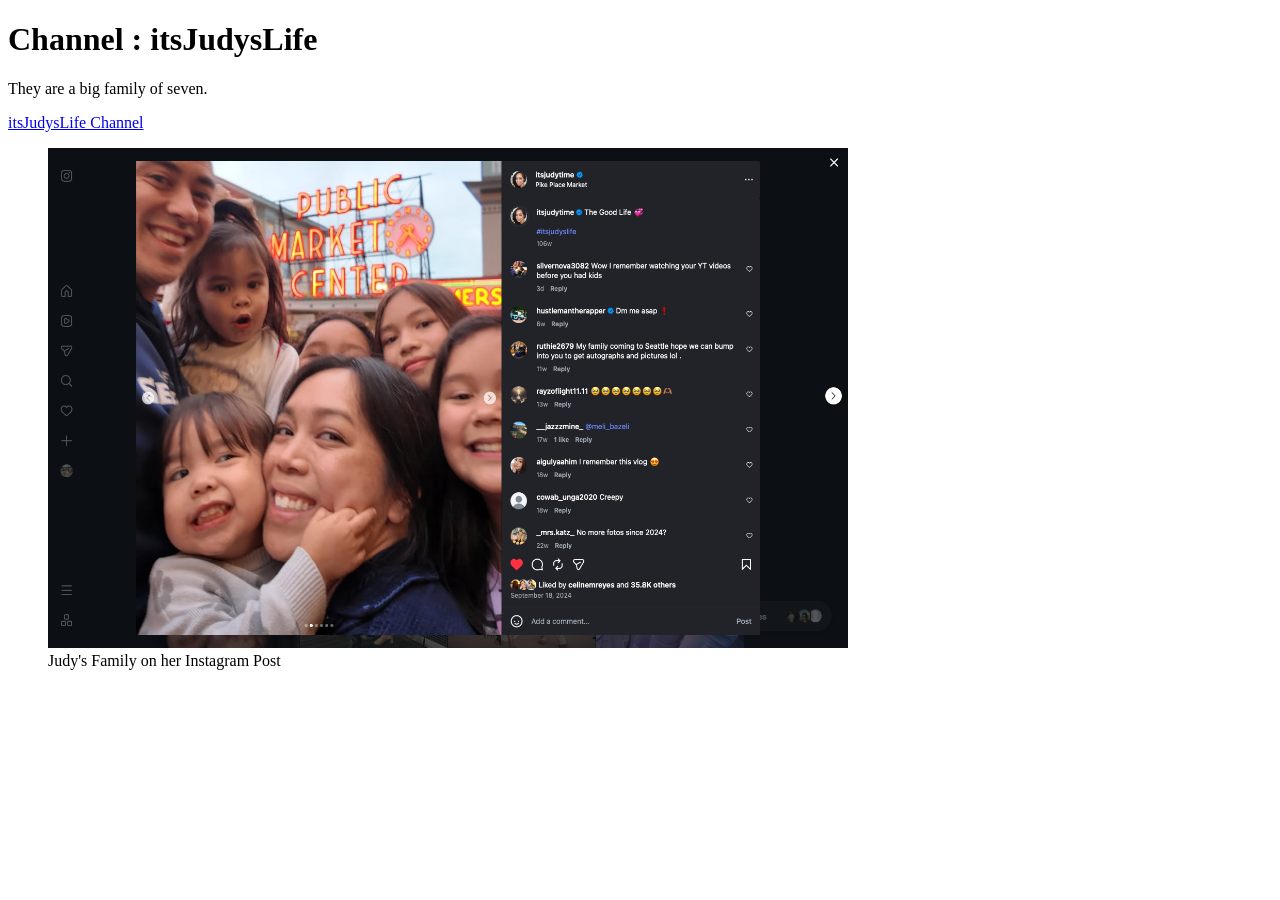
==== about.html @ edf65ae8 "multiple changes" ====
<!DOCTYPE html>
<html lang="en">
<head>
    <meta charset="UTF-8">
    <meta name="viewport" content="width=device-width, initial-scale=1.0">
    <title>Favourite Youtube Vlogger</title>
</head>
<body>
    <h1>Channel : itsJudysLife</h1>
    
    <p>They are a big family of seven.</p>

     <a href="https://www.youtube.com/@itsJudysLife/videos" target="_blank">itsJudysLife Channel</a>
    <figure>
         <img src="images/judy's family.png" alt="Judy's Family" width="800" height="500">
         <figcaption>Judy's Family on her Instagram Post</figcaption>
    </figure>

</body>
</html>
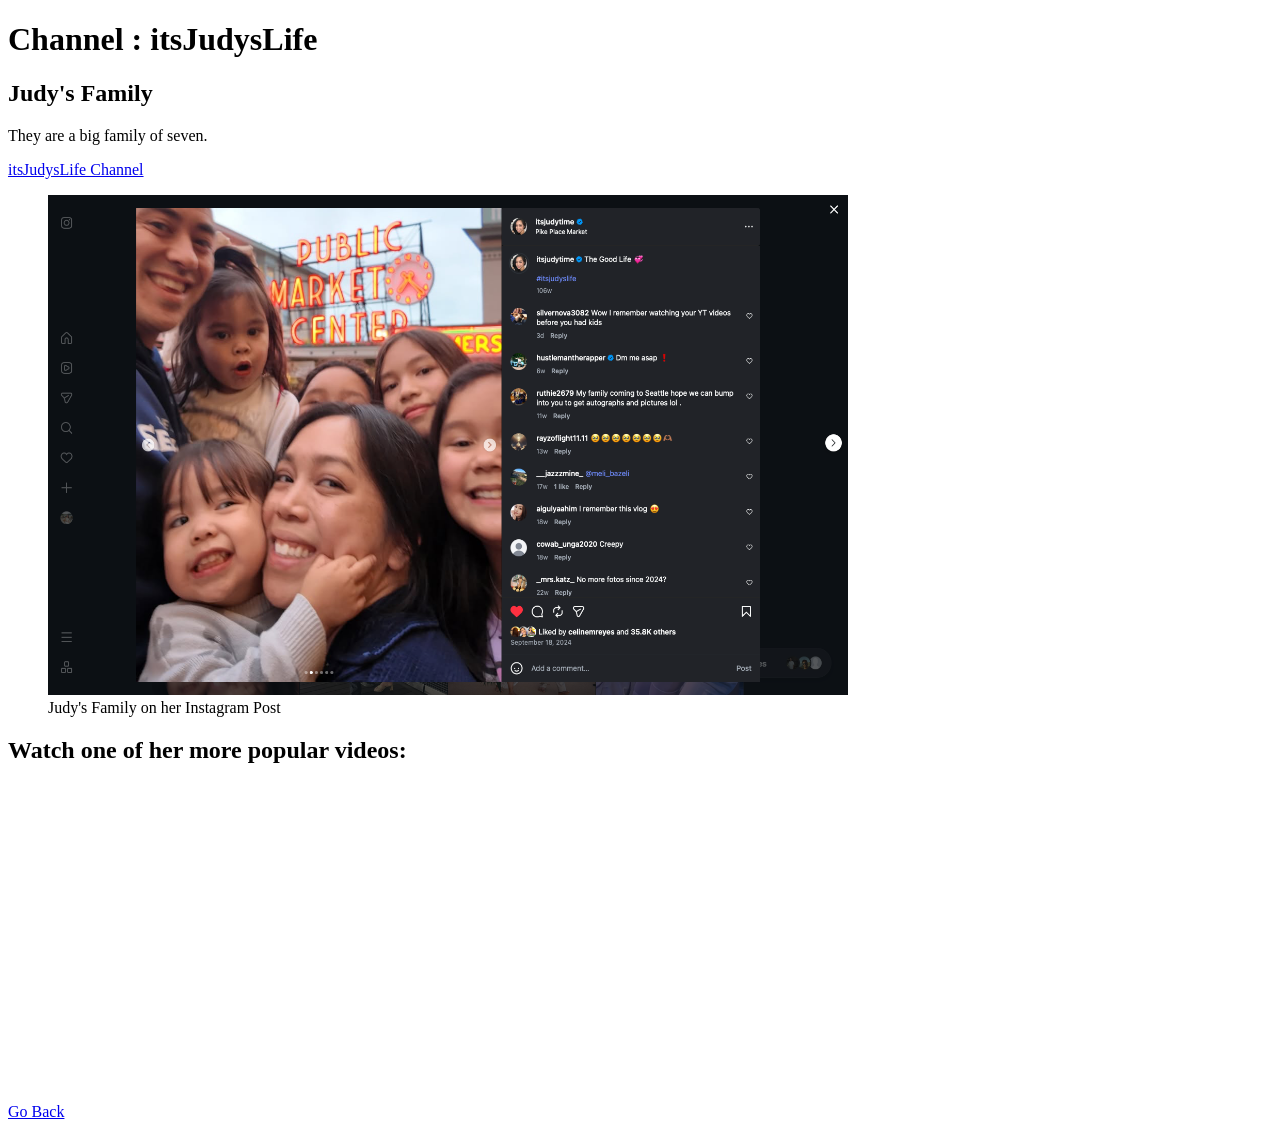
==== commit 53ecfbf1: "added video, and links" ====
--- a/about.html
+++ b/about.html
@@ -7,8 +7,10 @@
 </head>
 <body>
     <h1>Channel : itsJudysLife</h1>
-    
+    <h2 id="family">Judy's Family</h2>
+
     <p>They are a big family of seven.</p>
+
 
      <a href="https://www.youtube.com/@itsJudysLife/videos" target="_blank">itsJudysLife Channel</a>
     <figure>
@@ -16,6 +18,14 @@
          <figcaption>Judy's Family on her Instagram Post</figcaption>
     </figure>
 
+    <h2>Watch one of her more popular videos:</h2>
+    <iframe width="560" height="315" src="https://www.youtube.com/embed/G66993jY5LQ" title="YouTube video player" frameborder="0" allow="accelerometer; autoplay; clipboard-write; encrypted-media; gyroscope; picture-in-picture; web-share" allowfullscreen>
+</iframe>
+
+    <nav>
+<a href="index.html">Go Back</a>
+</nav>
+
 </body>
 </html>
 
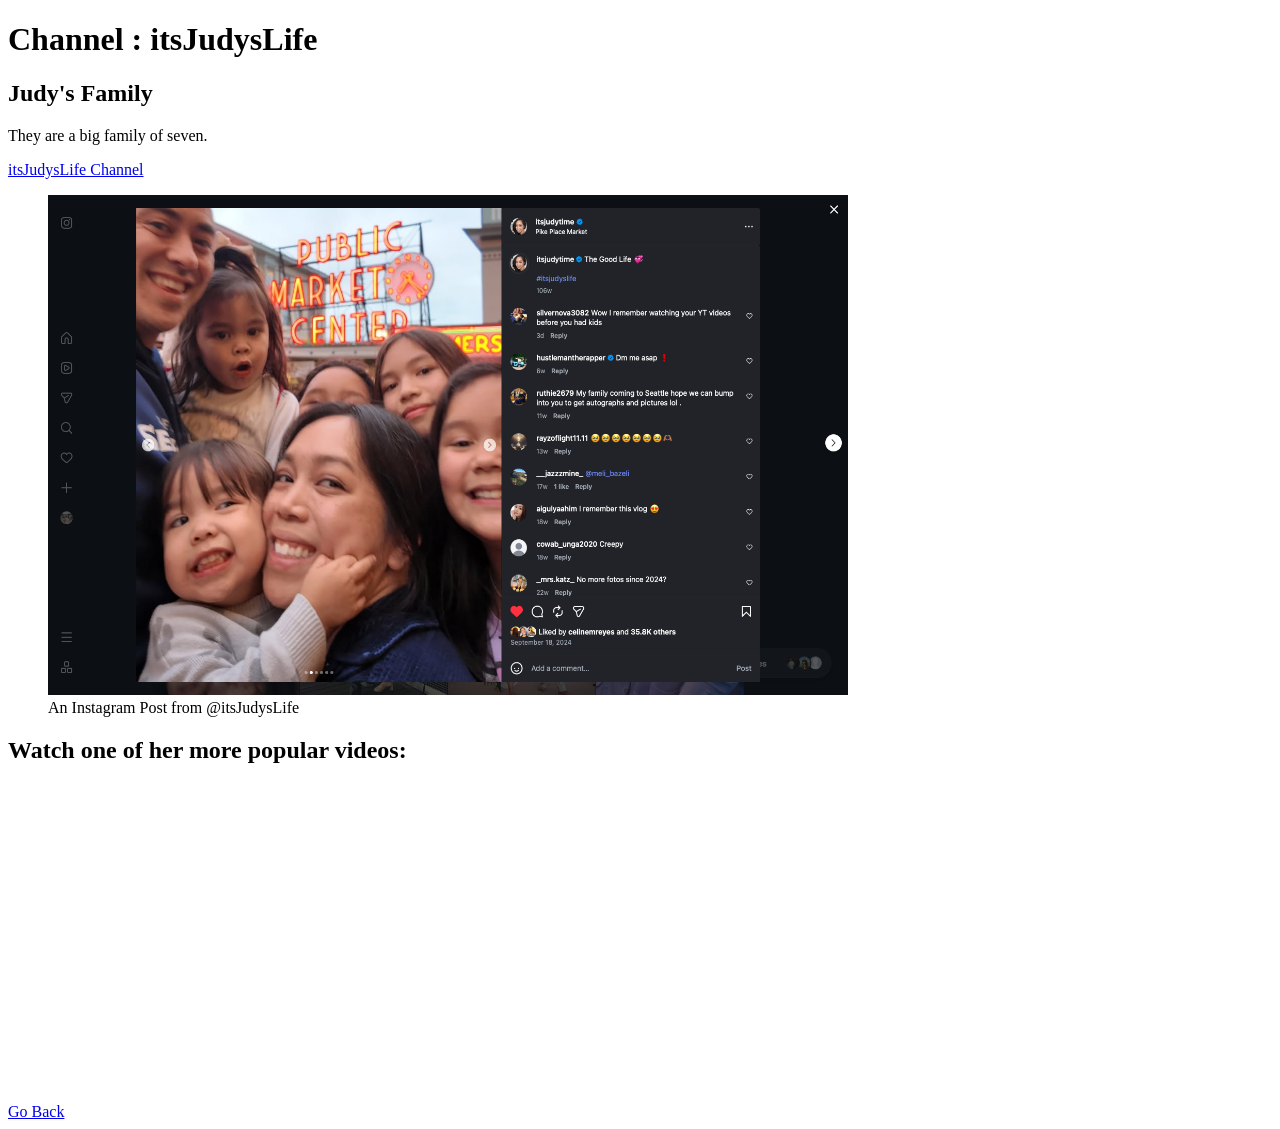
==== commit 2305e961: "change image attribute" ====
--- a/about.html
+++ b/about.html
@@ -15,7 +15,7 @@
      <a href="https://www.youtube.com/@itsJudysLife/videos" target="_blank">itsJudysLife Channel</a>
     <figure>
          <img src="images/judy's family.png" alt="Judy's Family" width="800" height="500">
-         <figcaption>Judy's Family on her Instagram Post</figcaption>
+         <figcaption>An Instagram Post from @itsJudysLife</figcaption>
     </figure>
 
     <h2>Watch one of her more popular videos:</h2>
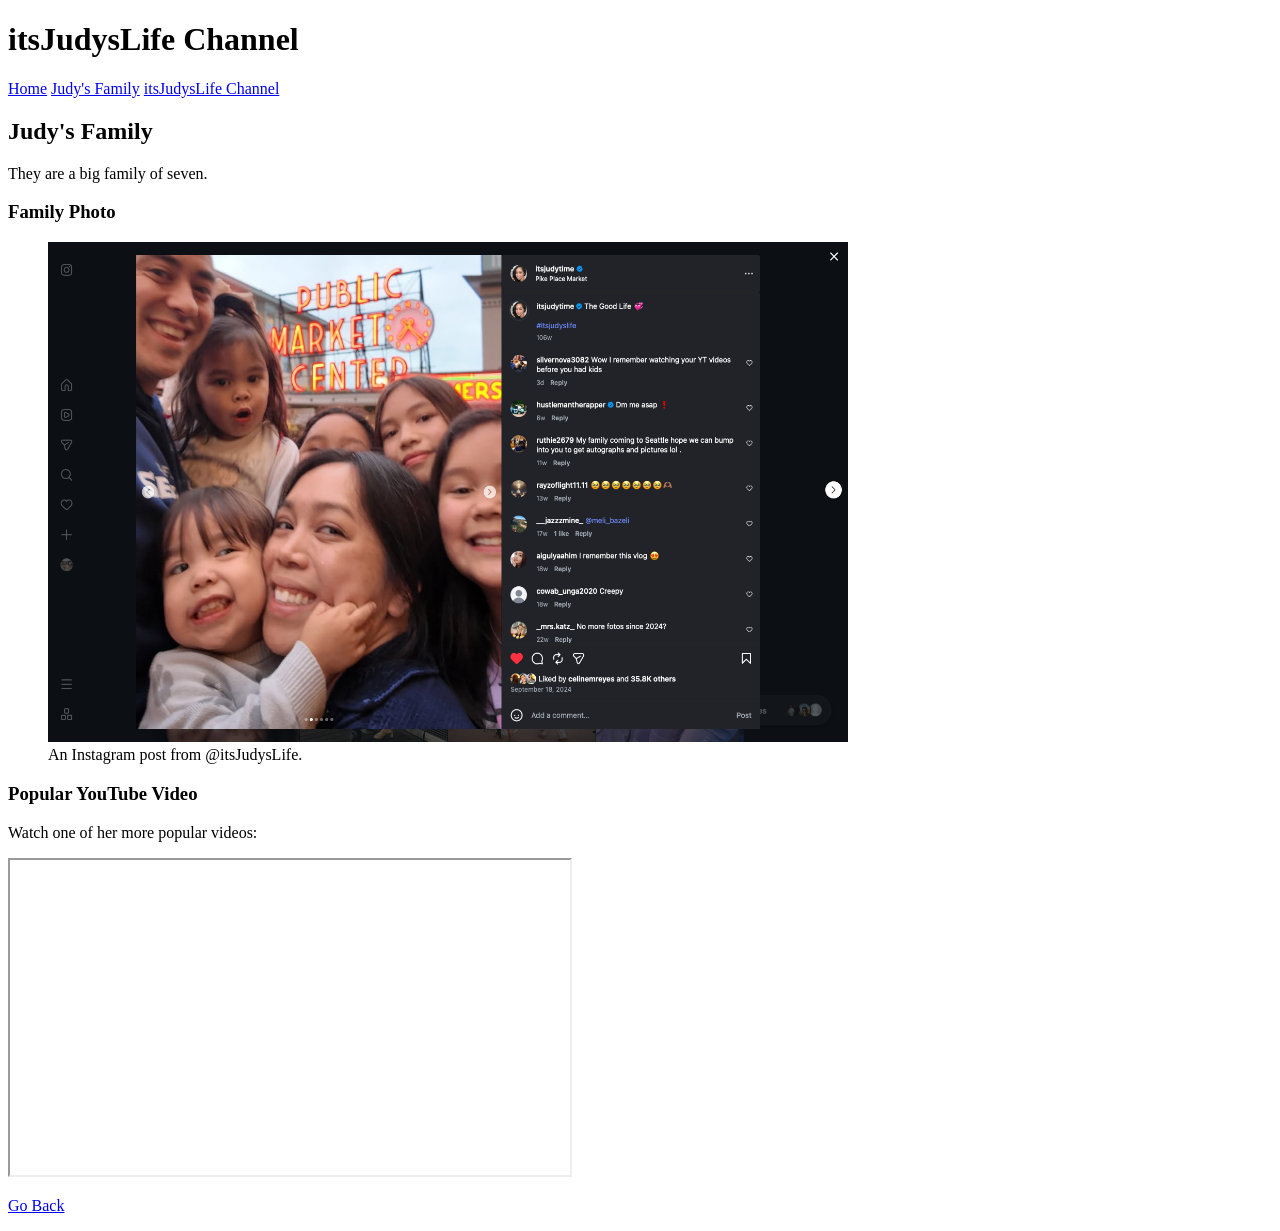
==== commit 088f99f0: "updated about.html" ====
--- a/about.html
+++ b/about.html
@@ -6,25 +6,57 @@
     <title>Favourite Youtube Vlogger</title>
 </head>
 <body>
-    <h1>Channel : itsJudysLife</h1>
-    <h2 id="family">Judy's Family</h2>
 
-    <p>They are a big family of seven.</p>
-
-
-     <a href="https://www.youtube.com/@itsJudysLife/videos" target="_blank">itsJudysLife Channel</a>
-    <figure>
-         <img src="images/judy's family.png" alt="Judy's Family" width="800" height="500">
-         <figcaption>An Instagram Post from @itsJudysLife</figcaption>
-    </figure>
-
-    <h2>Watch one of her more popular videos:</h2>
-    <iframe width="560" height="315" src="https://www.youtube.com/embed/G66993jY5LQ" title="YouTube video player" frameborder="0" allow="accelerometer; autoplay; clipboard-write; encrypted-media; gyroscope; picture-in-picture; web-share" allowfullscreen>
-</iframe>
+<header>
+        <h1>itsJudysLife Channel</h1>
+    </header>
 
     <nav>
-<a href="index.html">Go Back</a>
-</nav>
+        <a href="index.html">Home</a>
+        <a href="about.html">Judy's Family</a>
+        <a href="https://www.youtube.com/@itsJudysLife/videos">
+            itsJudysLife Channel
+        </a>
+    </nav>
+
+    <main>
+        <article>
+            <h2>Judy's Family</h2>
+            <p>They are a big family of seven.</p>
+
+            <section>
+                <h3>Family Photo</h3>
+                <figure>
+                    <img src="images/judy's family.png"
+                         alt="Judy's Family"
+                         width="800"
+                         height="500">
+                    <figcaption>
+                        An Instagram post from @itsJudysLife.
+                    </figcaption>
+                </figure>
+            </section>
+
+            <section>
+                <h3>Popular YouTube Video</h3>
+                <p>Watch one of her more popular videos:</p>
+
+                <iframe
+                    width="560"
+                    height="315"
+                    src="https://www.youtube.com/embed/G66993jY5LQ"
+                    title="itsJudysLife YouTube video"
+                    allowfullscreen>
+                </iframe>
+            </section>
+        </article>
+    </main>
+
+    <footer>
+        <p>
+            <a href="index.html">Go Back</a>
+        </p>
+    </footer>
 
 </body>
 </html>
